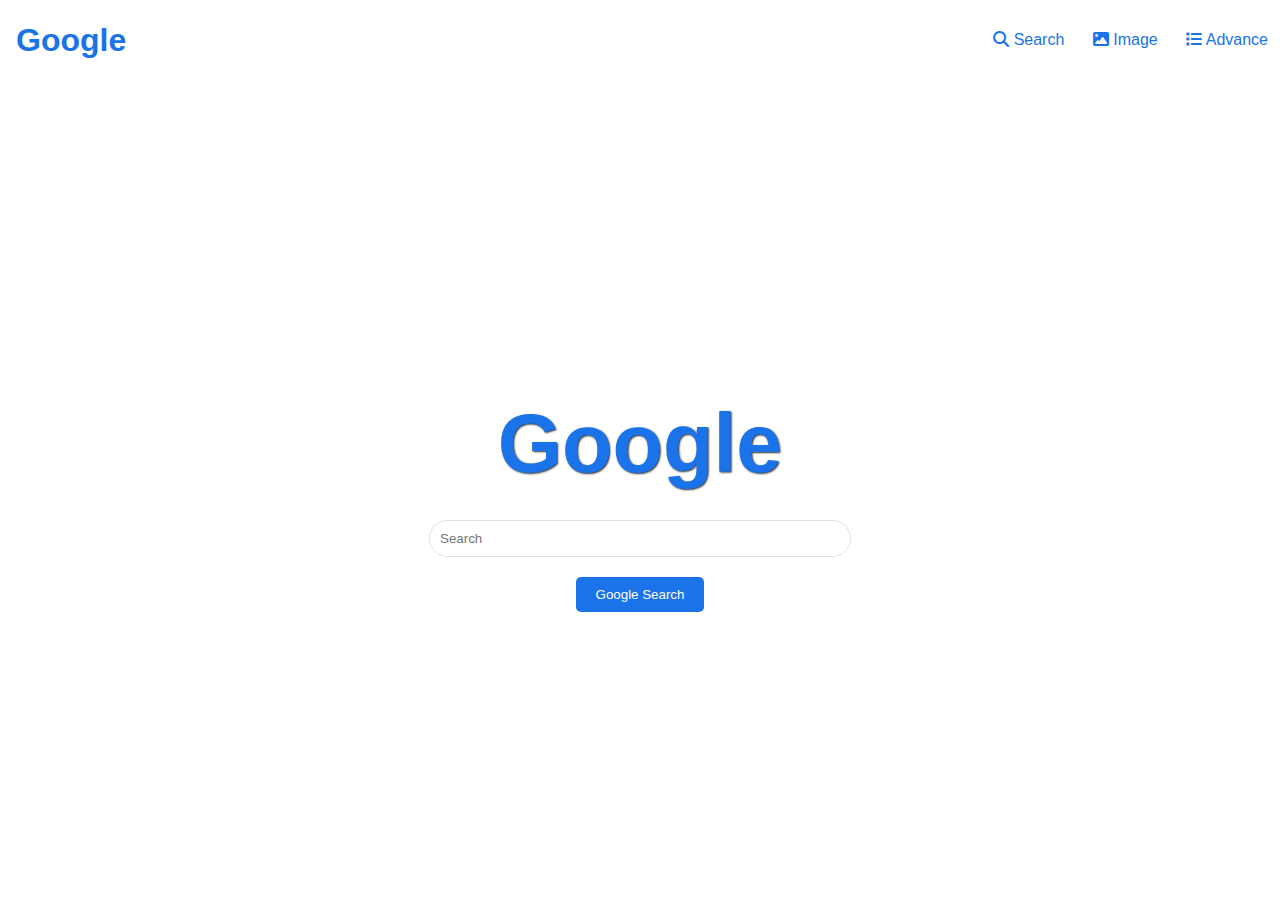
==== CS50's/Projects/Project 0 - Search/index.html @ 69c31ef3 "Projects deployment feature update!" ====
<!--
    Student Name: Exenreco Bell
    File Name: index.htnl
    Date: June 24, 2024
-->
<!DOCTYPE html>
<html lang="en">
    <head>

        <title>Search</title>

        <!-- Site Meta Start -->
        <meta charset="UTF-8">
        <meta name="viewport" content="width=device-width, initial-scale=1.0">
        <!-- Site Meta End -->

        <!-- Site Fonts Start -->
        <link href="./fonts/fontawesome-free-6.5.2-web/css/fontawesome.min.css" type="text/css" rel="stylesheet">
        <link href="./fonts/fontawesome-free-6.5.2-web/css/brands.min.css" type="text/css" rel="stylesheet">
        <link href="./fonts/fontawesome-free-6.5.2-web/css/solid.min.css" type="text/css" rel="stylesheet">
        <link href="./fonts/fontawesome-free-6.5.2-web/css/all.min.css" type="text/css" rel="stylesheet">
        <!-- Site Fonts Ends -->

        <!-- Site Stylesheets Start -->
        <link rel="stylesheet" href="./Stylesheets/style.css">
        <!-- Site Stylesheets End -->

        <!-- Site Icons Start -->
        <link rel="shortcut icon" href="./images/icon.google-32x32.ico">
        <link rel="icon" type="image/png" sizes="32x32" href="./images/icon.google-32x32.png">
        <link rel="apple-touch-icon" sizes="180x180" href="./images/icon.google-180x180.png">
        <link rel="icon" sizes="192x192" href="images/icon.google-192x192.png">
        <!-- Site Icons Ends -->

    </head>
    <body role="application" aria-label="Google Search" aria-label="title" aria-describedby="">

        <!-- Site Header & Navigation Start-->
        <header class="header">

            <!-- Header text Start -->
            <h1 class="heading">
                <a class="link" href="./index.html">Google</a>
            </h1>
            <!-- Header text End -->

            <!-- Site Navigation Start -->
            <nav class="site-navigation">
                <ul>
                    <li><a href="./index.html">
                        <i class="fa-solid fa-magnifying-glass"></i> Search
                    </a></li>
                    <li><a href="./image_search.html">
                        <i class="fa-solid fa-image"></i> Image
                    </a></li>
                    <li><a href="./advanced_search.html">
                        <i class="fa-solid fa-list"></i> Advance
                    </a></li>
                </ul>
            </nav>
            <!-- Site Navigation End -->

        </header>
        <!-- Site Header & Navigation End -->

        <!-- Main Site Content Start -->
        <main class="search-container">
            <form class="form" action="https://google.com/search">
                <h1 class="heading">Google</i></h1>
                <input class="search-bar" type="text" name="q" placeholder="Search">
                <div class="buttons">
                    <button type="submit" class="search-button">Google Search</button>
                </div>
            </form>
        </main>
        <!-- Main Site Content End -->

    </body>
</html>
---- CS50's/Projects/Project 0 - Search/fonts/fontawesome-free-6.5.2-web/css/brands.min.css ----
/*!
 * Font Awesome Free 6.5.2 by @fontawesome - https://fontawesome.com
 * License - https://fontawesome.com/license/free (Icons: CC BY 4.0, Fonts: SIL OFL 1.1, Code: MIT License)
 * Copyright 2024 Fonticons, Inc.
 */
:host,:root{--fa-style-family-brands:"Font Awesome 6 Brands";--fa-font-brands:normal 400 1em/1 "Font Awesome 6 Brands"}@font-face{font-family:"Font Awesome 6 Brands";font-style:normal;font-weight:400;font-display:block;src:url(../webfonts/fa-brands-400.woff2) format("woff2"),url(../webfonts/fa-brands-400.ttf) format("truetype")}.fa-brands,.fab{font-weight:400}.fa-monero:before{content:"\f3d0"}.fa-hooli:before{content:"\f427"}.fa-yelp:before{content:"\f1e9"}.fa-cc-visa:before{content:"\f1f0"}.fa-lastfm:before{content:"\f202"}.fa-shopware:before{content:"\f5b5"}.fa-creative-commons-nc:before{content:"\f4e8"}.fa-aws:before{content:"\f375"}.fa-redhat:before{content:"\f7bc"}.fa-yoast:before{content:"\f2b1"}.fa-cloudflare:before{content:"\e07d"}.fa-ups:before{content:"\f7e0"}.fa-pixiv:before{content:"\e640"}.fa-wpexplorer:before{content:"\f2de"}.fa-dyalog:before{content:"\f399"}.fa-bity:before{content:"\f37a"}.fa-stackpath:before{content:"\f842"}.fa-buysellads:before{content:"\f20d"}.fa-first-order:before{content:"\f2b0"}.fa-modx:before{content:"\f285"}.fa-guilded:before{content:"\e07e"}.fa-vnv:before{content:"\f40b"}.fa-js-square:before,.fa-square-js:before{content:"\f3b9"}.fa-microsoft:before{content:"\f3ca"}.fa-qq:before{content:"\f1d6"}.fa-orcid:before{content:"\f8d2"}.fa-java:before{content:"\f4e4"}.fa-invision:before{content:"\f7b0"}.fa-creative-commons-pd-alt:before{content:"\f4ed"}.fa-centercode:before{content:"\f380"}.fa-glide-g:before{content:"\f2a6"}.fa-drupal:before{content:"\f1a9"}.fa-jxl:before{content:"\e67b"}.fa-hire-a-helper:before{content:"\f3b0"}.fa-creative-commons-by:before{content:"\f4e7"}.fa-unity:before{content:"\e049"}.fa-whmcs:before{content:"\f40d"}.fa-rocketchat:before{content:"\f3e8"}.fa-vk:before{content:"\f189"}.fa-untappd:before{content:"\f405"}.fa-mailchimp:before{content:"\f59e"}.fa-css3-alt:before{content:"\f38b"}.fa-reddit-square:before,.fa-square-reddit:before{content:"\f1a2"}.fa-vimeo-v:before{content:"\f27d"}.fa-contao:before{content:"\f26d"}.fa-square-font-awesome:before{content:"\e5ad"}.fa-deskpro:before{content:"\f38f"}.fa-brave:before{content:"\e63c"}.fa-sistrix:before{content:"\f3ee"}.fa-instagram-square:before,.fa-square-instagram:before{content:"\e055"}.fa-battle-net:before{content:"\f835"}.fa-the-red-yeti:before{content:"\f69d"}.fa-hacker-news-square:before,.fa-square-hacker-news:before{content:"\f3af"}.fa-edge:before{content:"\f282"}.fa-threads:before{content:"\e618"}.fa-napster:before{content:"\f3d2"}.fa-snapchat-square:before,.fa-square-snapchat:before{content:"\f2ad"}.fa-google-plus-g:before{content:"\f0d5"}.fa-artstation:before{content:"\f77a"}.fa-markdown:before{content:"\f60f"}.fa-sourcetree:before{content:"\f7d3"}.fa-google-plus:before{content:"\f2b3"}.fa-diaspora:before{content:"\f791"}.fa-foursquare:before{content:"\f180"}.fa-stack-overflow:before{content:"\f16c"}.fa-github-alt:before{content:"\f113"}.fa-phoenix-squadron:before{content:"\f511"}.fa-pagelines:before{content:"\f18c"}.fa-algolia:before{content:"\f36c"}.fa-red-river:before{content:"\f3e3"}.fa-creative-commons-sa:before{content:"\f4ef"}.fa-safari:before{content:"\f267"}.fa-google:before{content:"\f1a0"}.fa-font-awesome-alt:before,.fa-square-font-awesome-stroke:before{content:"\f35c"}.fa-atlassian:before{content:"\f77b"}.fa-linkedin-in:before{content:"\f0e1"}.fa-digital-ocean:before{content:"\f391"}.fa-nimblr:before{content:"\f5a8"}.fa-chromecast:before{content:"\f838"}.fa-evernote:before{content:"\f839"}.fa-hacker-news:before{content:"\f1d4"}.fa-creative-commons-sampling:before{content:"\f4f0"}.fa-adversal:before{content:"\f36a"}.fa-creative-commons:before{content:"\f25e"}.fa-watchman-monitoring:before{content:"\e087"}.fa-fonticons:before{content:"\f280"}.fa-weixin:before{content:"\f1d7"}.fa-shirtsinbulk:before{content:"\f214"}.fa-codepen:before{content:"\f1cb"}.fa-git-alt:before{content:"\f841"}.fa-lyft:before{content:"\f3c3"}.fa-rev:before{content:"\f5b2"}.fa-windows:before{content:"\f17a"}.fa-wizards-of-the-coast:before{content:"\f730"}.fa-square-viadeo:before,.fa-viadeo-square:before{content:"\f2aa"}.fa-meetup:before{content:"\f2e0"}.fa-centos:before{content:"\f789"}.fa-adn:before{content:"\f170"}.fa-cloudsmith:before{content:"\f384"}.fa-opensuse:before{content:"\e62b"}.fa-pied-piper-alt:before{content:"\f1a8"}.fa-dribbble-square:before,.fa-square-dribbble:before{content:"\f397"}.fa-codiepie:before{content:"\f284"}.fa-node:before{content:"\f419"}.fa-mix:before{content:"\f3cb"}.fa-steam:before{content:"\f1b6"}.fa-cc-apple-pay:before{content:"\f416"}.fa-scribd:before{content:"\f28a"}.fa-debian:before{content:"\e60b"}.fa-openid:before{content:"\f19b"}.fa-instalod:before{content:"\e081"}.fa-expeditedssl:before{content:"\f23e"}.fa-sellcast:before{content:"\f2da"}.fa-square-twitter:before,.fa-twitter-square:before{content:"\f081"}.fa-r-project:before{content:"\f4f7"}.fa-delicious:before{content:"\f1a5"}.fa-freebsd:before{content:"\f3a4"}.fa-vuejs:before{content:"\f41f"}.fa-accusoft:before{content:"\f369"}.fa-ioxhost:before{content:"\f208"}.fa-fonticons-fi:before{content:"\f3a2"}.fa-app-store:before{content:"\f36f"}.fa-cc-mastercard:before{content:"\f1f1"}.fa-itunes-note:before{content:"\f3b5"}.fa-golang:before{content:"\e40f"}.fa-kickstarter:before,.fa-square-kickstarter:before{content:"\f3bb"}.fa-grav:before{content:"\f2d6"}.fa-weibo:before{content:"\f18a"}.fa-uncharted:before{content:"\e084"}.fa-firstdraft:before{content:"\f3a1"}.fa-square-youtube:before,.fa-youtube-square:before{content:"\f431"}.fa-wikipedia-w:before{content:"\f266"}.fa-rendact:before,.fa-wpressr:before{content:"\f3e4"}.fa-angellist:before{content:"\f209"}.fa-galactic-republic:before{content:"\f50c"}.fa-nfc-directional:before{content:"\e530"}.fa-skype:before{content:"\f17e"}.fa-joget:before{content:"\f3b7"}.fa-fedora:before{content:"\f798"}.fa-stripe-s:before{content:"\f42a"}.fa-meta:before{content:"\e49b"}.fa-laravel:before{content:"\f3bd"}.fa-hotjar:before{content:"\f3b1"}.fa-bluetooth-b:before{content:"\f294"}.fa-square-letterboxd:before{content:"\e62e"}.fa-sticker-mule:before{content:"\f3f7"}.fa-creative-commons-zero:before{content:"\f4f3"}.fa-hips:before{content:"\f452"}.fa-behance:before{content:"\f1b4"}.fa-reddit:before{content:"\f1a1"}.fa-discord:before{content:"\f392"}.fa-chrome:before{content:"\f268"}.fa-app-store-ios:before{content:"\f370"}.fa-cc-discover:before{content:"\f1f2"}.fa-wpbeginner:before{content:"\f297"}.fa-confluence:before{content:"\f78d"}.fa-shoelace:before{content:"\e60c"}.fa-mdb:before{content:"\f8ca"}.fa-dochub:before{content:"\f394"}.fa-accessible-icon:before{content:"\f368"}.fa-ebay:before{content:"\f4f4"}.fa-amazon:before{content:"\f270"}.fa-unsplash:before{content:"\e07c"}.fa-yarn:before{content:"\f7e3"}.fa-square-steam:before,.fa-steam-square:before{content:"\f1b7"}.fa-500px:before{content:"\f26e"}.fa-square-vimeo:before,.fa-vimeo-square:before{content:"\f194"}.fa-asymmetrik:before{content:"\f372"}.fa-font-awesome-flag:before,.fa-font-awesome-logo-full:before,.fa-font-awesome:before{content:"\f2b4"}.fa-gratipay:before{content:"\f184"}.fa-apple:before{content:"\f179"}.fa-hive:before{content:"\e07f"}.fa-gitkraken:before{content:"\f3a6"}.fa-keybase:before{content:"\f4f5"}.fa-apple-pay:before{content:"\f415"}.fa-padlet:before{content:"\e4a0"}.fa-amazon-pay:before{content:"\f42c"}.fa-github-square:before,.fa-square-github:before{content:"\f092"}.fa-stumbleupon:before{content:"\f1a4"}.fa-fedex:before{content:"\f797"}.fa-phoenix-framework:before{content:"\f3dc"}.fa-shopify:before{content:"\e057"}.fa-neos:before{content:"\f612"}.fa-square-threads:before{content:"\e619"}.fa-hackerrank:before{content:"\f5f7"}.fa-researchgate:before{content:"\f4f8"}.fa-swift:before{content:"\f8e1"}.fa-angular:before{content:"\f420"}.fa-speakap:before{content:"\f3f3"}.fa-angrycreative:before{content:"\f36e"}.fa-y-combinator:before{content:"\f23b"}.fa-empire:before{content:"\f1d1"}.fa-envira:before{content:"\f299"}.fa-google-scholar:before{content:"\e63b"}.fa-gitlab-square:before,.fa-square-gitlab:before{content:"\e5ae"}.fa-studiovinari:before{content:"\f3f8"}.fa-pied-piper:before{content:"\f2ae"}.fa-wordpress:before{content:"\f19a"}.fa-product-hunt:before{content:"\f288"}.fa-firefox:before{content:"\f269"}.fa-linode:before{content:"\f2b8"}.fa-goodreads:before{content:"\f3a8"}.fa-odnoklassniki-square:before,.fa-square-odnoklassniki:before{content:"\f264"}.fa-jsfiddle:before{content:"\f1cc"}.fa-sith:before{content:"\f512"}.fa-themeisle:before{content:"\f2b2"}.fa-page4:before{content:"\f3d7"}.fa-hashnode:before{content:"\e499"}.fa-react:before{content:"\f41b"}.fa-cc-paypal:before{content:"\f1f4"}.fa-squarespace:before{content:"\f5be"}.fa-cc-stripe:before{content:"\f1f5"}.fa-creative-commons-share:before{content:"\f4f2"}.fa-bitcoin:before{content:"\f379"}.fa-keycdn:before{content:"\f3ba"}.fa-opera:before{content:"\f26a"}.fa-itch-io:before{content:"\f83a"}.fa-umbraco:before{content:"\f8e8"}.fa-galactic-senate:before{content:"\f50d"}.fa-ubuntu:before{content:"\f7df"}.fa-draft2digital:before{content:"\f396"}.fa-stripe:before{content:"\f429"}.fa-houzz:before{content:"\f27c"}.fa-gg:before{content:"\f260"}.fa-dhl:before{content:"\f790"}.fa-pinterest-square:before,.fa-square-pinterest:before{content:"\f0d3"}.fa-xing:before{content:"\f168"}.fa-blackberry:before{content:"\f37b"}.fa-creative-commons-pd:before{content:"\f4ec"}.fa-playstation:before{content:"\f3df"}.fa-quinscape:before{content:"\f459"}.fa-less:before{content:"\f41d"}.fa-blogger-b:before{content:"\f37d"}.fa-opencart:before{content:"\f23d"}.fa-vine:before{content:"\f1ca"}.fa-signal-messenger:before{content:"\e663"}.fa-paypal:before{content:"\f1ed"}.fa-gitlab:before{content:"\f296"}.fa-typo3:before{content:"\f42b"}.fa-reddit-alien:before{content:"\f281"}.fa-yahoo:before{content:"\f19e"}.fa-dailymotion:before{content:"\e052"}.fa-affiliatetheme:before{content:"\f36b"}.fa-pied-piper-pp:before{content:"\f1a7"}.fa-bootstrap:before{content:"\f836"}.fa-odnoklassniki:before{content:"\f263"}.fa-nfc-symbol:before{content:"\e531"}.fa-mintbit:before{content:"\e62f"}.fa-ethereum:before{content:"\f42e"}.fa-speaker-deck:before{content:"\f83c"}.fa-creative-commons-nc-eu:before{content:"\f4e9"}.fa-patreon:before{content:"\f3d9"}.fa-avianex:before{content:"\f374"}.fa-ello:before{content:"\f5f1"}.fa-gofore:before{content:"\f3a7"}.fa-bimobject:before{content:"\f378"}.fa-brave-reverse:before{content:"\e63d"}.fa-facebook-f:before{content:"\f39e"}.fa-google-plus-square:before,.fa-square-google-plus:before{content:"\f0d4"}.fa-web-awesome:before{content:"\e682"}.fa-mandalorian:before{content:"\f50f"}.fa-first-order-alt:before{content:"\f50a"}.fa-osi:before{content:"\f41a"}.fa-google-wallet:before{content:"\f1ee"}.fa-d-and-d-beyond:before{content:"\f6ca"}.fa-periscope:before{content:"\f3da"}.fa-fulcrum:before{content:"\f50b"}.fa-cloudscale:before{content:"\f383"}.fa-forumbee:before{content:"\f211"}.fa-mizuni:before{content:"\f3cc"}.fa-schlix:before{content:"\f3ea"}.fa-square-xing:before,.fa-xing-square:before{content:"\f169"}.fa-bandcamp:before{content:"\f2d5"}.fa-wpforms:before{content:"\f298"}.fa-cloudversify:before{content:"\f385"}.fa-usps:before{content:"\f7e1"}.fa-megaport:before{content:"\f5a3"}.fa-magento:before{content:"\f3c4"}.fa-spotify:before{content:"\f1bc"}.fa-optin-monster:before{content:"\f23c"}.fa-fly:before{content:"\f417"}.fa-aviato:before{content:"\f421"}.fa-itunes:before{content:"\f3b4"}.fa-cuttlefish:before{content:"\f38c"}.fa-blogger:before{content:"\f37c"}.fa-flickr:before{content:"\f16e"}.fa-viber:before{content:"\f409"}.fa-soundcloud:before{content:"\f1be"}.fa-digg:before{content:"\f1a6"}.fa-tencent-weibo:before{content:"\f1d5"}.fa-letterboxd:before{content:"\e62d"}.fa-symfony:before{content:"\f83d"}.fa-maxcdn:before{content:"\f136"}.fa-etsy:before{content:"\f2d7"}.fa-facebook-messenger:before{content:"\f39f"}.fa-audible:before{content:"\f373"}.fa-think-peaks:before{content:"\f731"}.fa-bilibili:before{content:"\e3d9"}.fa-erlang:before{content:"\f39d"}.fa-x-twitter:before{content:"\e61b"}.fa-cotton-bureau:before{content:"\f89e"}.fa-dashcube:before{content:"\f210"}.fa-42-group:before,.fa-innosoft:before{content:"\e080"}.fa-stack-exchange:before{content:"\f18d"}.fa-elementor:before{content:"\f430"}.fa-pied-piper-square:before,.fa-square-pied-piper:before{content:"\e01e"}.fa-creative-commons-nd:before{content:"\f4eb"}.fa-palfed:before{content:"\f3d8"}.fa-superpowers:before{content:"\f2dd"}.fa-resolving:before{content:"\f3e7"}.fa-xbox:before{content:"\f412"}.fa-square-web-awesome-stroke:before{content:"\e684"}.fa-searchengin:before{content:"\f3eb"}.fa-tiktok:before{content:"\e07b"}.fa-facebook-square:before,.fa-square-facebook:before{content:"\f082"}.fa-renren:before{content:"\f18b"}.fa-linux:before{content:"\f17c"}.fa-glide:before{content:"\f2a5"}.fa-linkedin:before{content:"\f08c"}.fa-hubspot:before{content:"\f3b2"}.fa-deploydog:before{content:"\f38e"}.fa-twitch:before{content:"\f1e8"}.fa-ravelry:before{content:"\f2d9"}.fa-mixer:before{content:"\e056"}.fa-lastfm-square:before,.fa-square-lastfm:before{content:"\f203"}.fa-vimeo:before{content:"\f40a"}.fa-mendeley:before{content:"\f7b3"}.fa-uniregistry:before{content:"\f404"}.fa-figma:before{content:"\f799"}.fa-creative-commons-remix:before{content:"\f4ee"}.fa-cc-amazon-pay:before{content:"\f42d"}.fa-dropbox:before{content:"\f16b"}.fa-instagram:before{content:"\f16d"}.fa-cmplid:before{content:"\e360"}.fa-upwork:before{content:"\e641"}.fa-facebook:before{content:"\f09a"}.fa-gripfire:before{content:"\f3ac"}.fa-jedi-order:before{content:"\f50e"}.fa-uikit:before{content:"\f403"}.fa-fort-awesome-alt:before{content:"\f3a3"}.fa-phabricator:before{content:"\f3db"}.fa-ussunnah:before{content:"\f407"}.fa-earlybirds:before{content:"\f39a"}.fa-trade-federation:before{content:"\f513"}.fa-autoprefixer:before{content:"\f41c"}.fa-whatsapp:before{content:"\f232"}.fa-square-upwork:before{content:"\e67c"}.fa-slideshare:before{content:"\f1e7"}.fa-google-play:before{content:"\f3ab"}.fa-viadeo:before{content:"\f2a9"}.fa-line:before{content:"\f3c0"}.fa-google-drive:before{content:"\f3aa"}.fa-servicestack:before{content:"\f3ec"}.fa-simplybuilt:before{content:"\f215"}.fa-bitbucket:before{content:"\f171"}.fa-imdb:before{content:"\f2d8"}.fa-deezer:before{content:"\e077"}.fa-raspberry-pi:before{content:"\f7bb"}.fa-jira:before{content:"\f7b1"}.fa-docker:before{content:"\f395"}.fa-screenpal:before{content:"\e570"}.fa-bluetooth:before{content:"\f293"}.fa-gitter:before{content:"\f426"}.fa-d-and-d:before{content:"\f38d"}.fa-microblog:before{content:"\e01a"}.fa-cc-diners-club:before{content:"\f24c"}.fa-gg-circle:before{content:"\f261"}.fa-pied-piper-hat:before{content:"\f4e5"}.fa-kickstarter-k:before{content:"\f3bc"}.fa-yandex:before{content:"\f413"}.fa-readme:before{content:"\f4d5"}.fa-html5:before{content:"\f13b"}.fa-sellsy:before{content:"\f213"}.fa-square-web-awesome:before{content:"\e683"}.fa-sass:before{content:"\f41e"}.fa-wirsindhandwerk:before,.fa-wsh:before{content:"\e2d0"}.fa-buromobelexperte:before{content:"\f37f"}.fa-salesforce:before{content:"\f83b"}.fa-octopus-deploy:before{content:"\e082"}.fa-medapps:before{content:"\f3c6"}.fa-ns8:before{content:"\f3d5"}.fa-pinterest-p:before{content:"\f231"}.fa-apper:before{content:"\f371"}.fa-fort-awesome:before{content:"\f286"}.fa-waze:before{content:"\f83f"}.fa-bluesky:before{content:"\e671"}.fa-cc-jcb:before{content:"\f24b"}.fa-snapchat-ghost:before,.fa-snapchat:before{content:"\f2ab"}.fa-fantasy-flight-games:before{content:"\f6dc"}.fa-rust:before{content:"\e07a"}.fa-wix:before{content:"\f5cf"}.fa-behance-square:before,.fa-square-behance:before{content:"\f1b5"}.fa-supple:before{content:"\f3f9"}.fa-webflow:before{content:"\e65c"}.fa-rebel:before{content:"\f1d0"}.fa-css3:before{content:"\f13c"}.fa-staylinked:before{content:"\f3f5"}.fa-kaggle:before{content:"\f5fa"}.fa-space-awesome:before{content:"\e5ac"}.fa-deviantart:before{content:"\f1bd"}.fa-cpanel:before{content:"\f388"}.fa-goodreads-g:before{content:"\f3a9"}.fa-git-square:before,.fa-square-git:before{content:"\f1d2"}.fa-square-tumblr:before,.fa-tumblr-square:before{content:"\f174"}.fa-trello:before{content:"\f181"}.fa-creative-commons-nc-jp:before{content:"\f4ea"}.fa-get-pocket:before{content:"\f265"}.fa-perbyte:before{content:"\e083"}.fa-grunt:before{content:"\f3ad"}.fa-weebly:before{content:"\f5cc"}.fa-connectdevelop:before{content:"\f20e"}.fa-leanpub:before{content:"\f212"}.fa-black-tie:before{content:"\f27e"}.fa-themeco:before{content:"\f5c6"}.fa-python:before{content:"\f3e2"}.fa-android:before{content:"\f17b"}.fa-bots:before{content:"\e340"}.fa-free-code-camp:before{content:"\f2c5"}.fa-hornbill:before{content:"\f592"}.fa-js:before{content:"\f3b8"}.fa-ideal:before{content:"\e013"}.fa-git:before{content:"\f1d3"}.fa-dev:before{content:"\f6cc"}.fa-sketch:before{content:"\f7c6"}.fa-yandex-international:before{content:"\f414"}.fa-cc-amex:before{content:"\f1f3"}.fa-uber:before{content:"\f402"}.fa-github:before{content:"\f09b"}.fa-php:before{content:"\f457"}.fa-alipay:before{content:"\f642"}.fa-youtube:before{content:"\f167"}.fa-skyatlas:before{content:"\f216"}.fa-firefox-browser:before{content:"\e007"}.fa-replyd:before{content:"\f3e6"}.fa-suse:before{content:"\f7d6"}.fa-jenkins:before{content:"\f3b6"}.fa-twitter:before{content:"\f099"}.fa-rockrms:before{content:"\f3e9"}.fa-pinterest:before{content:"\f0d2"}.fa-buffer:before{content:"\f837"}.fa-npm:before{content:"\f3d4"}.fa-yammer:before{content:"\f840"}.fa-btc:before{content:"\f15a"}.fa-dribbble:before{content:"\f17d"}.fa-stumbleupon-circle:before{content:"\f1a3"}.fa-internet-explorer:before{content:"\f26b"}.fa-stubber:before{content:"\e5c7"}.fa-telegram-plane:before,.fa-telegram:before{content:"\f2c6"}.fa-old-republic:before{content:"\f510"}.fa-odysee:before{content:"\e5c6"}.fa-square-whatsapp:before,.fa-whatsapp-square:before{content:"\f40c"}.fa-node-js:before{content:"\f3d3"}.fa-edge-legacy:before{content:"\e078"}.fa-slack-hash:before,.fa-slack:before{content:"\f198"}.fa-medrt:before{content:"\f3c8"}.fa-usb:before{content:"\f287"}.fa-tumblr:before{content:"\f173"}.fa-vaadin:before{content:"\f408"}.fa-quora:before{content:"\f2c4"}.fa-square-x-twitter:before{content:"\e61a"}.fa-reacteurope:before{content:"\f75d"}.fa-medium-m:before,.fa-medium:before{content:"\f23a"}.fa-amilia:before{content:"\f36d"}.fa-mixcloud:before{content:"\f289"}.fa-flipboard:before{content:"\f44d"}.fa-viacoin:before{content:"\f237"}.fa-critical-role:before{content:"\f6c9"}.fa-sitrox:before{content:"\e44a"}.fa-discourse:before{content:"\f393"}.fa-joomla:before{content:"\f1aa"}.fa-mastodon:before{content:"\f4f6"}.fa-airbnb:before{content:"\f834"}.fa-wolf-pack-battalion:before{content:"\f514"}.fa-buy-n-large:before{content:"\f8a6"}.fa-gulp:before{content:"\f3ae"}.fa-creative-commons-sampling-plus:before{content:"\f4f1"}.fa-strava:before{content:"\f428"}.fa-ember:before{content:"\f423"}.fa-canadian-maple-leaf:before{content:"\f785"}.fa-teamspeak:before{content:"\f4f9"}.fa-pushed:before{content:"\f3e1"}.fa-wordpress-simple:before{content:"\f411"}.fa-nutritionix:before{content:"\f3d6"}.fa-wodu:before{content:"\e088"}.fa-google-pay:before{content:"\e079"}.fa-intercom:before{content:"\f7af"}.fa-zhihu:before{content:"\f63f"}.fa-korvue:before{content:"\f42f"}.fa-pix:before{content:"\e43a"}.fa-steam-symbol:before{content:"\f3f6"}
---- CS50's/Projects/Project 0 - Search/fonts/fontawesome-free-6.5.2-web/css/solid.min.css ----
/*!
 * Font Awesome Free 6.5.2 by @fontawesome - https://fontawesome.com
 * License - https://fontawesome.com/license/free (Icons: CC BY 4.0, Fonts: SIL OFL 1.1, Code: MIT License)
 * Copyright 2024 Fonticons, Inc.
 */
:host,:root{--fa-style-family-classic:"Font Awesome 6 Free";--fa-font-solid:normal 900 1em/1 "Font Awesome 6 Free"}@font-face{font-family:"Font Awesome 6 Free";font-style:normal;font-weight:900;font-display:block;src:url(../webfonts/fa-solid-900.woff2) format("woff2"),url(../webfonts/fa-solid-900.ttf) format("truetype")}.fa-solid,.fas{font-weight:900}
---- CS50's/Projects/Project 0 - Search/Stylesheets/style.css ----
:root { /* SITE VARIABLES */
    --typography-face: Arial, 'Gill Sans', 'Gill Sans MT', 'Calibri', 'Trebuchet MS', sans-serif;
    --typography-primary-color: #333;
    --typography-secondary-color: #fff;
    
    --primary-color: #1a73e8;
}

@font-face { /* IMPORT PRODUCT SANS FONT */
    font-family: 'Product Sans', Arial, Helvetica, sans-serif;
    src:    url('../fonts/Product\ Sans\ Regular.ttf') format("ttf"),
            url('../fonts/Product\ Sans\ Italic.ttf') format("ttf"),
            url('../fonts/Product\ Sans\ Bold\ Italic.ttf') format("ttf"),
            url('../fonts/Product\ Sans\ Bold.ttf') format("ttf");
}

* { /* RESET All BROWSER CSS */
    /* margin reset */
    margin-top: 0;
    margin-left: 0;
    margin-right: 0;
    margin-bottom: 0;
    margin: 0;
    /* padding reset */
    padding-top: 0;
    padding-left: 0;
    padding-right: 0;
    padding-bottom: 0;
    padding: 0;
    /* border reset */
    border-top: 0;
    border-left: 0;
    border-right: 0;
    border-bottom: 0;
    border: 0;
    /* set site typography */
    font-family: var(--typography-face);
}

 
/* GENERAL ELEMENT STYLE RULES */
body { /* Style rules governing site body element */
    display: flex;
    flex-direction: column;
    align-items: center;
    justify-content: center;
    height: 100vh;
    max-height: 100vh;
    min-height: 100vh;
    margin: 0;
    color: var(--typography-primary-color);
}


/* SITE HEADER STYLE RULES */
.header { /* SITE HEADER: Style rules governing site header */
    position: absolute;
    display: flex;
    flex: 1 1 auto;
    flex-direction: row;
    flex-wrap: nowrap;
    justify-content: center;
    align-items: center;
    top: 0;
    left: 0;
    right: 0;
    width: 100%;
    height: 5em;
    color: var(--typography-secondary-color);
    z-index: 99;
}
.header .heading,
.header .site-navigation { /* Style rules governing site header items */
    display: block;
    position: relative;
    margin: auto;
    width: 20em;
}
.header .heading, 
.header .heading .link,
.header .heading .link:link,
.header .heading .link:visited,
.header .heading .link:active,
.header .heading .link:focus { /* Style rules governing heading and heading links */
    color: var(--primary-color);
    text-indent: 12pt;
    text-decoration: none;
}
.header .heading .link:hover { /* Style rules governing heading and heading links on hover */
    color: var(--typography-primary-color);
}
.header .site-navigation { /* Style rules governing header navigation area */
    display: flex;
    flex: 1 1 auto;
    position: relative;
    margin: auto;
    justify-content: right;
    align-items: right;
    width: calc(100% - 24em);
}


/* SITE HEADER NAV */
.header .site-navigation ul { /* Style rules governing site header nav unordered list */
    position: relative;
    display: block;
    list-style-type: none;
    margin: auto;
    margin-right: 0;
}
.header .site-navigation ul li { /* Style rules governing site header nav list items */
    position: relative;
    display: inline-block;
    margin: 12px;
}
.header .site-navigation ul li a { /* Style rules governing site header nav list items anchor */
    color: var(--primary-color);
    display: block;
    text-decoration: none;
    text-align: left;
}
.header .site-navigation ul li a:hover { /* Style rules governing nav links on hover */
    color: var(--typography-primary-color);
}
.header .site-navigation ul li:hover > a:after { /* Style rules governing nav link underline */
    position: absolute;
    display: block;
    width: inherit;
    height: 2px;
    border: 2px;
    left:0;
    right:0;
    background: var(--typography-secondary-color);
    content: "";
}


/* SITE CONTENT CONTAINER */
.search-container {/* Style rules governing site content */
    position: absolute;
    display: flex;
    flex: 1 1 auto;
    flex-direction: column;
    justify-content: center;
    align-items: center;
    margin: auto;
    top: 5em;
    height: calc(100% - 5em);
    width: 100%;
}
.search-container > .form {/* Style rules governing site content forms */
    position: relative;
    display: block;
    width: auto;
    height: auto;
}
.search-container > .form .heading { /* Style rules governing site content headings */
    font-family: 'Product Sans', var(--typography-face);
    text-align: center;
    margin: 28px 0 28px 0;
    font-size: 62pt;
    color: var(--primary-color);
    text-shadow: 1px 1px 2px var(--typography-primary-color);
}


/* INDEX & IMAGE SEARCH PAGE STYLE RULES */
.search-container > .form .search-bar { /* Style rules governing search input */
    width: 400px;
    padding: 10px;
    border-radius: 20px;
    border: 1px solid #dfe1e5;
    outline: none;
}


/* ADVANCE SEARCH PAGE STYLE RULES */
.search-container > .form .advanced-search { /* Style rules governing form field wrapper */
    display: flex;
    flex-direction: column;
    align-items: flex-start;
}
.search-container > .form .advanced-search input { /* Style rules governing form field inputs */
    margin-bottom: 10px;
    padding: 10px;
    border-radius: 5px;
    border: 1px solid #dfe1e5;
    width: 300px;
}


/* BUTTON STYLE RULES */
.search-container > .form .buttons { /* Style rules governing button container */
    margin-top: 20px;
}
.search-container > .form .search-button { /* Style rules governing button container button */
    position: relative;
    display: block;
    background-color: #1a73e8;
    color: white;
    border: none;
    padding: 10px 20px;
    border-radius: 5px;
    cursor: pointer;
    margin: auto;
}
.search-container > .form .search-button:hover { /* Style rules governing button container button hover */
    background-color: #1558b0;
}
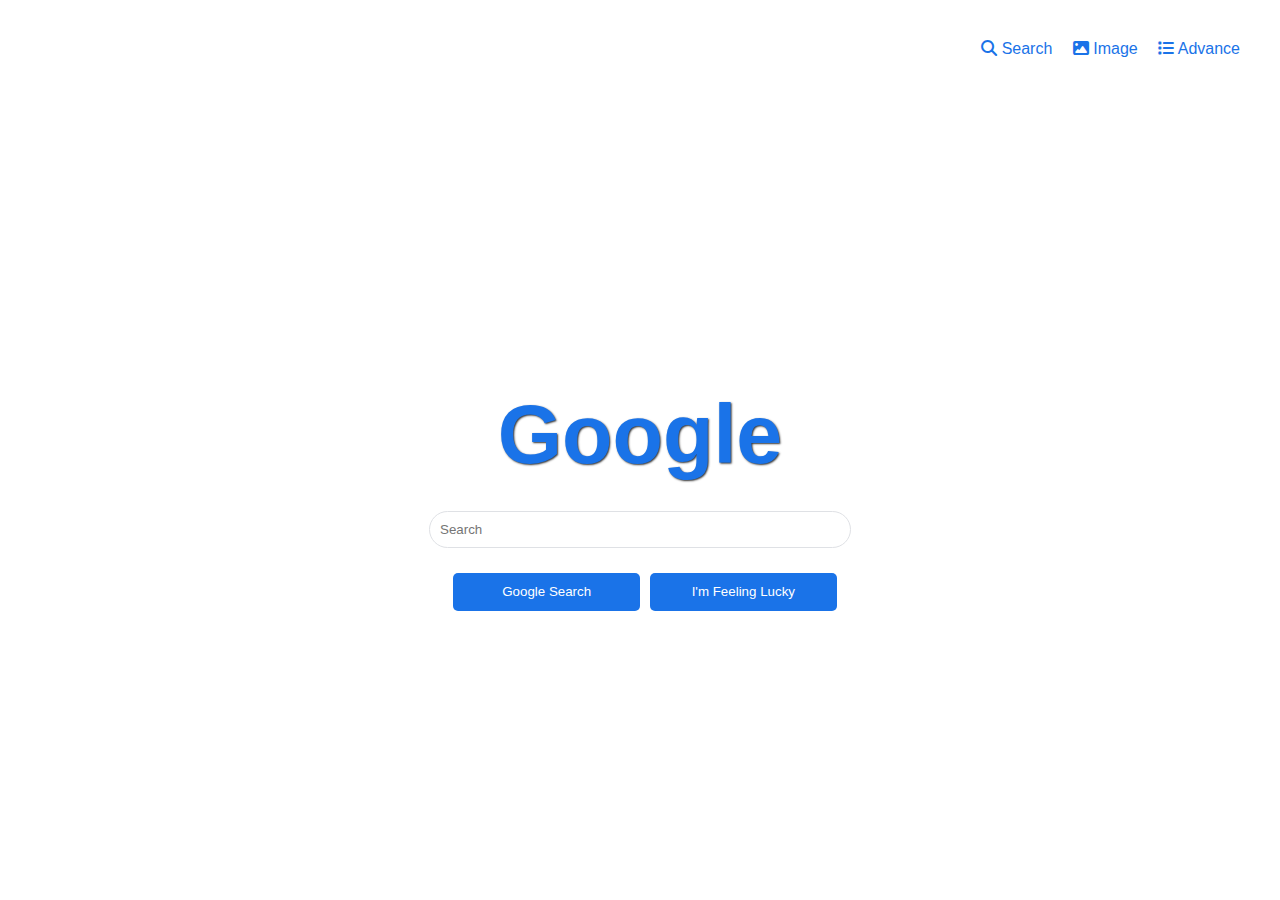
==== commit 94d237d9: "Project 0 - Im feeling lucky added!" ====
--- a/CS50's/Projects/Project 0 - Search/index.html
+++ b/CS50's/Projects/Project 0 - Search/index.html
@@ -40,7 +40,7 @@
 
             <!-- Header text Start -->
             <h1 class="heading">
-                <a class="link" href="./index.html">Google</a>
+                <a class="link" href="./index.html" aria-label="hidden">Google</a>
             </h1>
             <!-- Header text End -->
 
@@ -65,15 +65,51 @@
 
         <!-- Main Site Content Start -->
         <main class="search-container">
-            <form class="form" action="https://google.com/search">
+            <form id="search_form" name="search_form" class="form" action="https://google.com/search" method="get">
                 <h1 class="heading">Google</i></h1>
-                <input class="search-bar" type="text" name="q" placeholder="Search">
-                <div class="buttons">
-                    <button type="submit" class="search-button">Google Search</button>
+                <input id="search-input" class="search-bar" type="text" name="q" placeholder="Search">
+                <div class="btn-container">
+                    <input id="search" type="submit" class="search-button button" value="Google Search">
+                    <input id="lucky" type="submit" class="search-button button" value="I'm Feeling Lucky">
+                    <div class="gbqfba gbqfba-hvr button" role="presentation" aria-label="" tabindex="-1">
+                        <div class="container">
+                            <div role="presentation">
+                                <span>I'm Feeling Curious</span>
+                            </div>
+                            <div role="presentation">
+                                <span>I'm Feeling Hungry</span>
+                            </div>
+                            <div role="presentation">
+                                <span>I'm Feeling Adventurous</span>
+                            </div>
+                            <div role="presentation">
+                                <span>I'm Feeling Playful</span>
+                            </div>
+                            <div role="presentation">
+                                <span>I'm Feeling Stellar</span>
+                            </div>
+                            <div role="presentation">
+                                <span>I'm Feeling Doodley</span>
+                            </div>
+                            <div role="presentation">
+                                <span>I'm Feeling Trendy</span>
+                            </div>
+                            <div role="presentation">
+                                <span>I'm Feeling Artistic</span>
+                            </div>
+                            <div role="presentation">
+                                <span>I'm Feeling Funny</span>
+                            </div>
+                        </div>
+                    </div>
                 </div>
+                
             </form>
         </main>
         <!-- Main Site Content End -->
 
+        <!-- Site Scripts Start -->
+        <script src="./scripts/script.js"></script>
+        <!-- Site Scripts End -->
     </body>
 </html>--- a/CS50's/Projects/Project 0 - Search/Stylesheets/style.css
+++ b/CS50's/Projects/Project 0 - Search/Stylesheets/style.css
@@ -37,6 +37,9 @@
     font-family: var(--typography-face);
 }
 
+
+
+
  
 /* GENERAL ELEMENT STYLE RULES */
 body { /* Style rules governing site body element */
@@ -74,7 +77,6 @@
     display: block;
     position: relative;
     margin: auto;
-    width: 20em;
 }
 .header .heading, 
 .header .heading .link,
@@ -89,6 +91,10 @@
 .header .heading .link:hover { /* Style rules governing heading and heading links on hover */
     color: var(--typography-primary-color);
 }
+.header .heading .link {
+    display: none;
+    visibility: hidden;
+}
 .header .site-navigation { /* Style rules governing header navigation area */
     display: flex;
     flex: 1 1 auto;
@@ -96,7 +102,7 @@
     margin: auto;
     justify-content: right;
     align-items: right;
-    width: calc(100% - 24em);
+    width: 100%;
 }
 
 
@@ -107,11 +113,14 @@
     list-style-type: none;
     margin: auto;
     margin-right: 0;
+    width: 100%;
+    text-align: right;
+    padding: 2em;
 }
 .header .site-navigation ul li { /* Style rules governing site header nav list items */
     position: relative;
     display: inline-block;
-    margin: 12px;
+    margin: 8px;
 }
 .header .site-navigation ul li a { /* Style rules governing site header nav list items anchor */
     color: var(--primary-color);
@@ -189,21 +198,107 @@
 }
 
 
+.animate-up {
+    animation-name: slideInFromTop;
+    animation-duration: 350ms;
+}
+.animate-down {
+    animation-name: slideInFromBottom;
+    animation-duration: 350ms;
+}
+@keyframes slideInFromBottom {
+    from { transform: translateY(0); }
+    to { transform: translateY(-300px); }
+}
+@keyframes slideInFromTop {
+    from { transform: translateY(-300px); }
+    to { transform: translateY(0); }
+}
+
 /* BUTTON STYLE RULES */
-.search-container > .form .buttons { /* Style rules governing button container */
+.search-container > .form .btn-container { /* Style rules governing button container */
+    font-family: Roboto, Arial, sans-serif;
+    position: relative;
+    display: flex;
+    flex: 1 1 auto;
+    flex-direction: row;
+    flex-wrap: nowrap;
+    width: 100%;
+    margin: 5px;
     margin-top: 20px;
-}
-.search-container > .form .search-button { /* Style rules governing button container button */
-    position: relative;
-    display: block;
-    background-color: #1a73e8;
-    color: white;
+    justify-content: center;
+}
+.search-container > .form .btn-container .search-button,
+.search-container > .form .btn-container .button,
+.search-container > .form .btn-container .gbqfba { /* Style rules governing button container button */
+    position: relative;
+    display: block;
+    text-align: center;
     border: none;
+    font-size: 10pt;
     padding: 10px 20px;
     border-radius: 5px;
     cursor: pointer;
-    margin: auto;
+    margin: 5px;
+    width: 14em;
+    height: 2.8em;
+}
+.search-container > .form .btn-container input[type="submit"]#search,
+.search-container > .form .btn-container input[type="submit"]#lucky,
+.search-container > .form .btn-container .gbqfba {
+    color: white;
+    border-radius: 5px;
+    background-color: #1a73e8;
+}
+.search-container > .form .btn-container .gbqfba {
+    position: absolute;
+    display: none;
+    left: calc(50% + 5px);
+    width: calc(14em - 5px);
+    padding: 0;
+    margin: auto;
+    margin-top: 5px;
+    margin-bottom: 5px;
+    margin-left: auto;
+    margin-right: auto;
+    overflow: hidden;
+}
+.search-container > .form .btn-container input[type="submit"]#lucky,
+.search-container > .form .btn-container .gbqfba {
+    transition: all 100ms ease-in-out;
+}
+.search-container > .form .btn-container input[type="submit"]#lucky:hover,
+.search-container > .form .btn-container .gbqfba:hover {
+    transition: all 100ms ease-in-out;
+}
+.search-container > .form .btn-container .gbqfba .container {
+    position: absolute;
+    display: flex;
+    flex: 1 1;
+    flex-direction: column;
+    align-items: center;
+    justify-content: center;
+    left: 0px; 
+    right: 0px;
+    width: 90%;
+    margin: auto;
+    margin-left: auto;
+    margin-right: auto;
+    white-space: nowrap;
+}
+.search-container > .form .btn-container .gbqfba .container div span {
+    font-size: 10pt;
+    position: relative;
+    display: flex;
+    flex: 1 1 auto;
+    margin: auto;
+    width: 14em;
+    height: 2.8em;
+    flex-direction: row;
+    align-items: center;
+    justify-content: center;
+    color: #fff;
 }
 .search-container > .form .search-button:hover { /* Style rules governing button container button hover */
     background-color: #1558b0;
-}+}
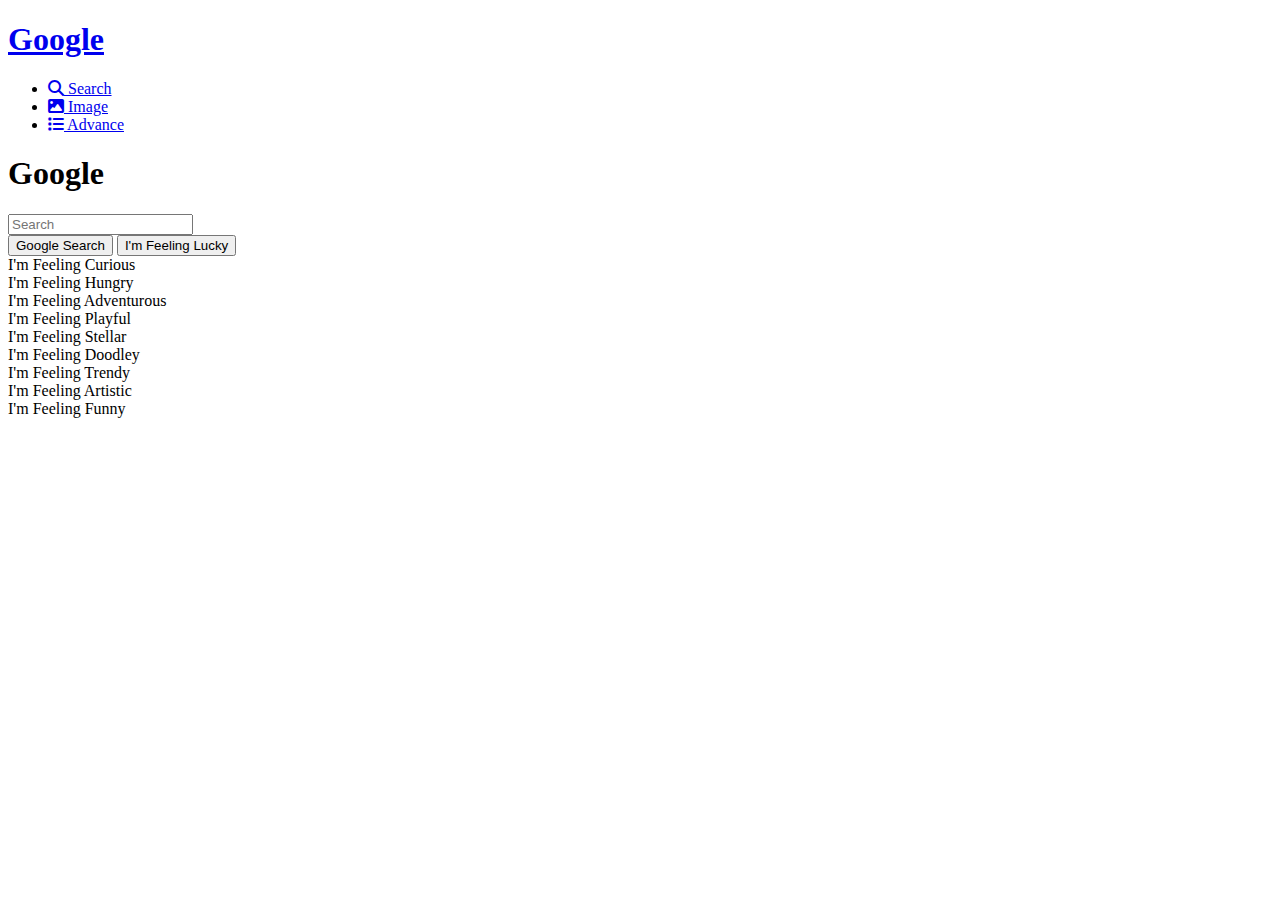
==== commit bfc81679: "Project 0 - Search Complete!" ====
--- a/CS50's/Projects/Project 0 - Search/index.html
+++ b/CS50's/Projects/Project 0 - Search/index.html
@@ -1,18 +1,17 @@
 <!--
     Student Name: Exenreco Bell
-    File Name: index.htnl
+    File Name: index.html
     Date: June 24, 2024
 -->
 <!DOCTYPE html>
 <html lang="en">
     <head>
-
-        <title>Search</title>
-
         <!-- Site Meta Start -->
         <meta charset="UTF-8">
         <meta name="viewport" content="width=device-width, initial-scale=1.0">
         <!-- Site Meta End -->
+
+        <title>Search</title>
 
         <!-- Site Fonts Start -->
         <link href="./fonts/fontawesome-free-6.5.2-web/css/fontawesome.min.css" type="text/css" rel="stylesheet">
@@ -22,7 +21,7 @@
         <!-- Site Fonts Ends -->
 
         <!-- Site Stylesheets Start -->
-        <link rel="stylesheet" href="./Stylesheets/style.css">
+        <link rel="stylesheet" href="./stylesheets/style.css">
         <!-- Site Stylesheets End -->
 
         <!-- Site Icons Start -->
@@ -32,6 +31,9 @@
         <link rel="icon" sizes="192x192" href="images/icon.google-192x192.png">
         <!-- Site Icons Ends -->
 
+        <!-- Site Scripts Start -->
+        <script defer src="./scripts/script.js"></script>
+        <!-- Site Scripts End -->
     </head>
     <body role="application" aria-label="Google Search" aria-label="title" aria-describedby="">
 
@@ -107,9 +109,5 @@
             </form>
         </main>
         <!-- Main Site Content End -->
-
-        <!-- Site Scripts Start -->
-        <script src="./scripts/script.js"></script>
-        <!-- Site Scripts End -->
     </body>
 </html>